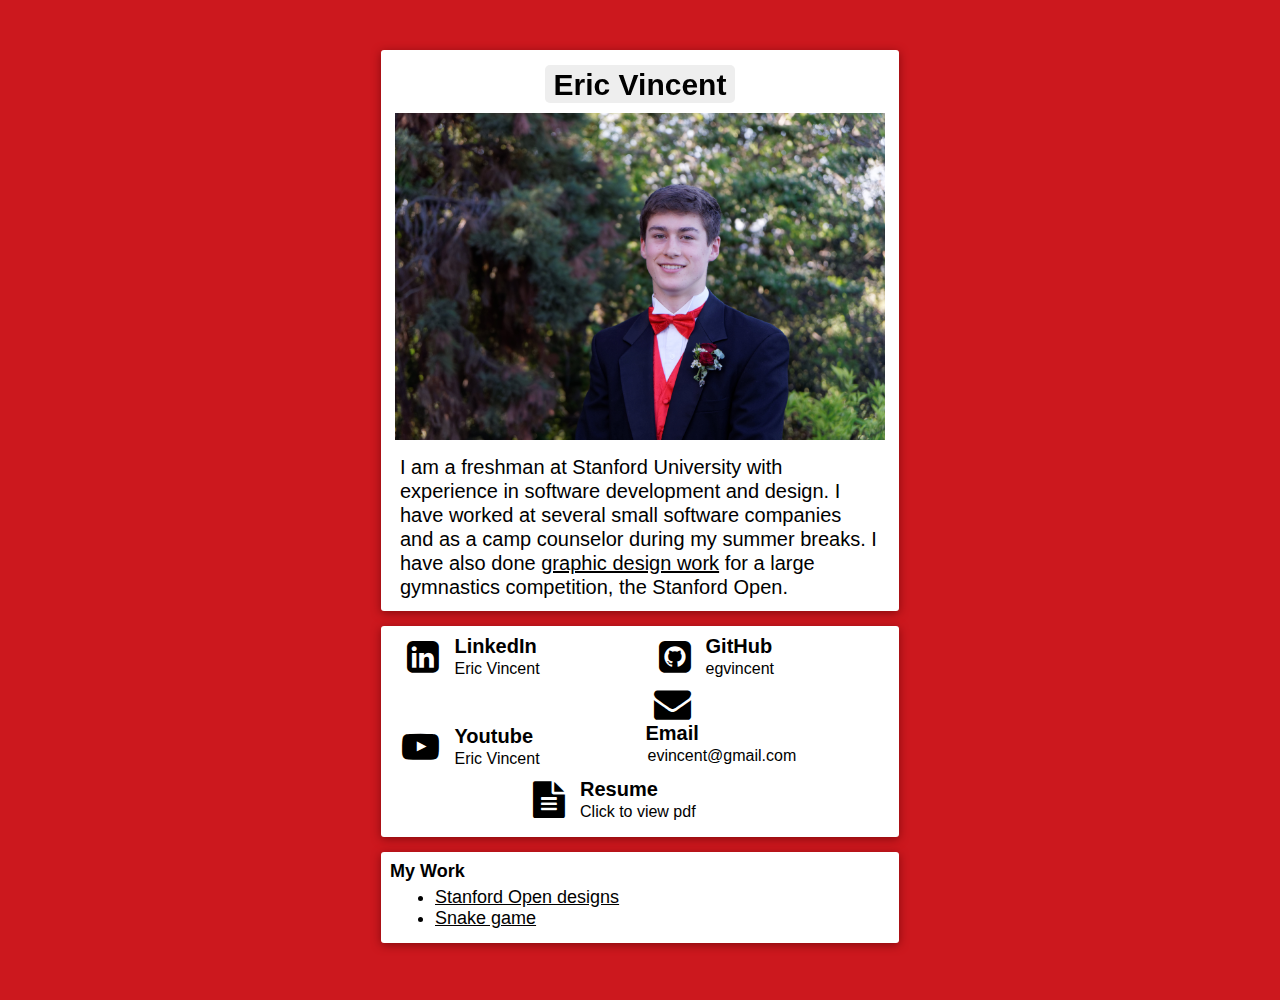
==== index.html @ e2bde404 "initial commit (move from egvincent.com)" ====
<!DOCTYPE html>
<html>
<head>
  <meta charset="utf-8">
  <title>Eric Vincent</title>
  <script src="script.js"></script>
  <link rel="stylesheet" href="http://maxcdn.bootstrapcdn.com/font-awesome/4.3.0/css/font-awesome.min.css">
  <link rel="stylesheet" href="styles.css">
</head>
<body>
  <div class="container" id="cont-1">
    <div id="name-back"></div>
    <div id="name"><span>Eric Vincent</span></div>
    <img id="portrait" src="portrait1.jpg"><img>
    <p id="summary">
      I am a freshman at Stanford University with experience in software development and design. I have worked at several small software companies and as a camp counselor during my summer breaks. I have also done <a href="stanford-open">graphic design work</a> for a large gymnastics competition, the Stanford Open.
    </p>
  </div>
  
  <div class="container">
    <div class><!--row-->
      <a href="https://www.linkedin.com/pub/eric-vincent/bb/793/498">
        <div class="link-box" id="linked-in">
          <i class="fa fa-linkedin-square fa-3x"></i>
          <div class="text">
            <span class="label">LinkedIn</span><br>
            <span class="username">Eric Vincent</span>
          </div>
        </div>
      </a>
      <a href="https://github.com/egvincent">
        <div class="link-box" id="git-hub">
          <i class="fa fa-github-square fa-3x"></i>
          <div class="text">
            <span class="label">GitHub</span><br>
            <span class="username">egvincent</span>
          </div>
        </div>
      </a>
    </div>
    <div><!--row-->
      <a href="https://www.youtube.com/channel/UCe7M8BXMr5XQz4NAFHzN7Sw">
        <div class="link-box" id="youtube">
          <i class="fa fa-youtube-play fa-3x"></i>
          <div class="text">
            <span class="label">Youtube</span><br>
            <span class="username">Eric Vincent</span>
          </div>
        </div>
      </a>
      <div class="link-box" id="email" onclick="copy()">
        <i class="fa fa-envelope fa-3x"></i>
        <div class="text">
          <span class="label">Email</span><br>
          <textarea id="email-address" rows="1" cols="18" onclick="this.focus();this.select()" readonly="readonly">evincent@gmail.com</textarea>
        </div>
      </div>
    </div>
    <div><!--row-->
      <a href="resume.pdf">
        <div class="link-box" id="resume">
          <i class="fa fa-file-text fa-3x"></i>
          <div class="text">
            <span class="label">Resume</span><br>
            <span class="username">Click to view pdf</span>
          </div>
        </div>
      </a>
  	</div>
  </div>
  <div class="container" id="work">
    <b>My Work</b>
    <ul>
      <li><a href="stanford-open">Stanford Open designs</a></li>
      <li><a href="snake">Snake game</a></li>
    </ul>
  </div>
  <br><br>
</body>
</html>
---- styles.css ----
body {
  background: #cc181e;
  font-family: "HelveticaNeue-Light", "Helvetica Neue Light", "Helvetica Neue", Helvetica, Arial, "Lucida Grande", sans-serif;
  padding: 50px 0 0 0;
  margin: 0;
  font-size: 18px;
  text-align: center;
}
.container {
  margin: auto;
  width: 500px;
  background: white;
  padding: 9px;
  border-radius: 3px;
  text-align: center;
  margin-bottom: 15px;
  box-shadow: 0px 2px 10px #860A0E;
}

#portrait {
  width: calc(100% - 10px);
}
#summary {
  text-align: left;
  margin: 10px 10px auto 10px;
  line-height: 24px;
  font-size: 20px;
}
#cont-1 {
  padding-bottom: 12px;
}

#name-back {
  background: #eee;
  border-radius: 5px;
  width: 190px;
  height: 38px;
  margin: 6px auto auto auto;
  /*
  -webkit-filter: blur(4px);
  -moz-filter: blur(4px);
  -ms-filter: blur(4px);
  -o-filter: blur(4px);
  filter: blur(4px);
  */
}
#name {
  font-size: 30px;
  font-weight: 600;
  padding: 2px;
  margin-bottom: 9px;
  margin-top: -37px;
  /*to bring to front because of weirdness*/
  -webkit-filter: blur(0px);
  -moz-filter: blur(0px);
  -ms-filter: blur(0px);
  -o-filter: blur(0px);
  filter: blur(0px);
}
.label {
  font-weight: 600;
  font-size: 20px;
}
.username {
  font-size: 16px;
}
i, .text {
  display: inline-block;
  vertical-align: middle;
}
i {
  padding-left: 5px;
  padding-right: 10px;
  width: 40px;
  text-align: right;
}
.fa-3x {
  font-size: 37px;
}
.link-box {
  width: 240px;
  margin: 0 3px 6px 3px;
  padding: 5px auto 5px auto;
  display: inline-block;
  border-radius: 5px;
  text-align: left;
  cursor: pointer;
}
.link-box:hover {
  background: #eee;
}
a, a:visited, a:focus, a:-webkit-any-link {
  color: black;
  display: inline-block;
}
textarea {
  resize: none;
  background: transparent;
  border:none;
  font-family: "HelveticaNeue-Light", "Helvetica Neue Light", "Helvetica Neue", Helvetica, Arial, "Lucida Grande", sans-serif;
  font-size: 16px;
  cursor: pointer;
}
textarea:focus {
  outline: none;
}
#snake-thumbnail {
  box-shadow: 0px 2px 10px #860A0E;
  background: rgba(132, 10, 14, 0.55);
}
#work {
  text-align: left;
}
ul {
  margin: 5px;
}
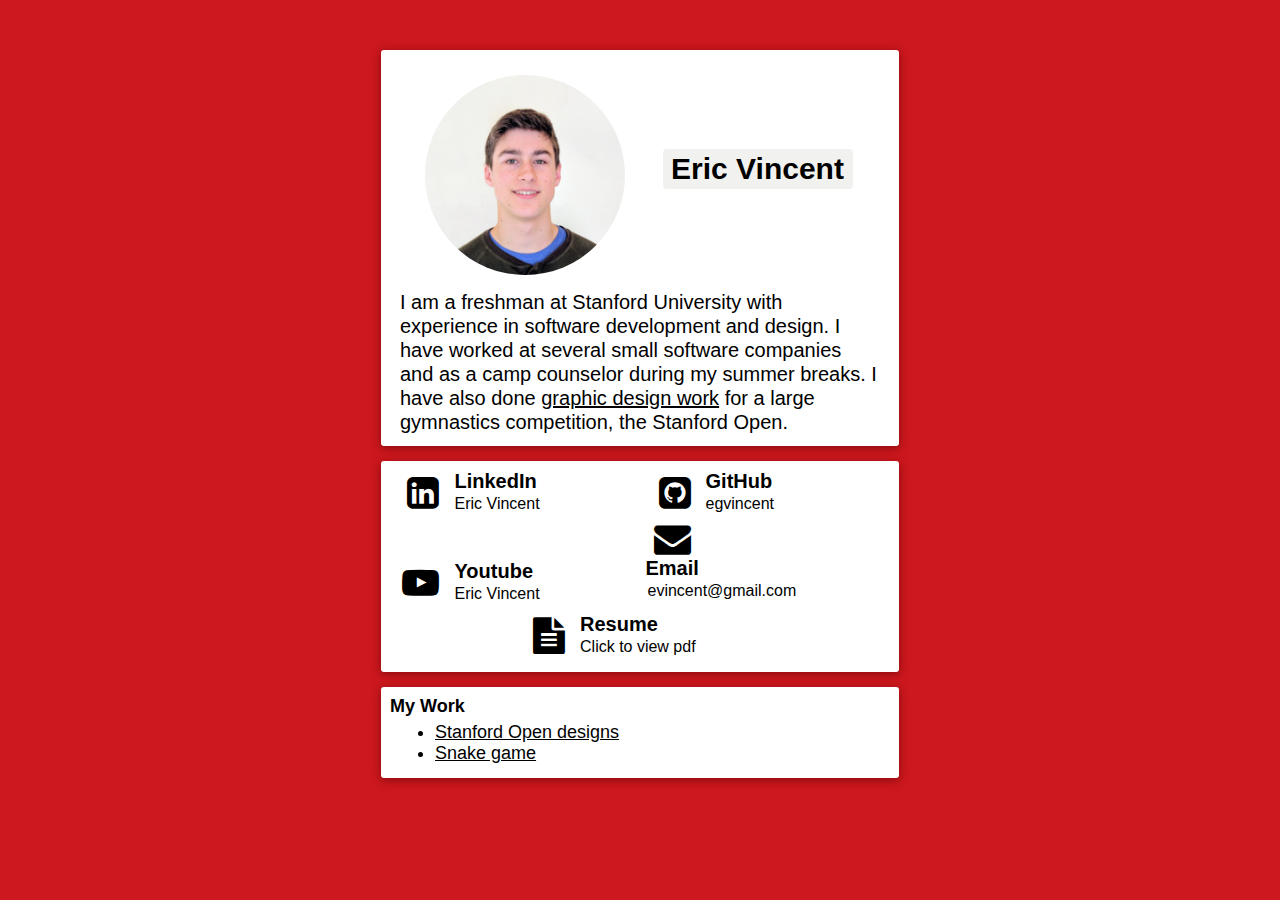
==== commit 24a5e8c2: "new portrait, resume, style fixes" ====
--- a/index.html
+++ b/index.html
@@ -4,14 +4,15 @@
   <meta charset="utf-8">
   <title>Eric Vincent</title>
   <script src="script.js"></script>
-  <link rel="stylesheet" href="http://maxcdn.bootstrapcdn.com/font-awesome/4.3.0/css/font-awesome.min.css">
+  <link rel="stylesheet" href="https://maxcdn.bootstrapcdn.com/font-awesome/4.7.0/css/font-awesome.min.css">
   <link rel="stylesheet" href="styles.css">
 </head>
 <body>
   <div class="container" id="cont-1">
-    <div id="name-back"></div>
-    <div id="name"><span>Eric Vincent</span></div>
-    <img id="portrait" src="portrait1.jpg"><img>
+    <img id="portrait" src="portrait2.jpg">
+    <div id="name-wrap-outer"> <div id="name-wrap-inner">
+      <div id="name">Eric Vincent</div>
+    </div></div>
     <p id="summary">
       I am a freshman at Stanford University with experience in software development and design. I have worked at several small software companies and as a camp counselor during my summer breaks. I have also done <a href="stanford-open">graphic design work</a> for a large gymnastics competition, the Stanford Open.
     </p>
--- a/styles.css
+++ b/styles.css
@@ -18,7 +18,9 @@
 }
 
 #portrait {
-  width: calc(100% - 10px);
+  width: 200px;
+  margin-top: 10px;
+  border-radius: 100%;
 }
 #summary {
   text-align: left;
@@ -28,34 +30,31 @@
 }
 #cont-1 {
   padding-bottom: 12px;
+  padding-top: 15px;
 }
 
-#name-back {
-  background: #eee;
-  border-radius: 5px;
+#name {
+  background-color: #f1f1ef;
+  border-radius: 4px;
   width: 190px;
-  height: 38px;
-  margin: 6px auto auto auto;
-  /*
-  -webkit-filter: blur(4px);
-  -moz-filter: blur(4px);
-  -ms-filter: blur(4px);
-  -o-filter: blur(4px);
-  filter: blur(4px);
-  */
+  display: inline-block;
+  vertical-align: middle;
+  line-height: 40px;
 }
-#name {
+#name-wrap-outer {
   font-size: 30px;
   font-weight: 600;
   padding: 2px;
-  margin-bottom: 9px;
-  margin-top: -37px;
-  /*to bring to front because of weirdness*/
-  -webkit-filter: blur(0px);
-  -moz-filter: blur(0px);
-  -ms-filter: blur(0px);
-  -o-filter: blur(0px);
-  filter: blur(0px);
+  display: inline-block;
+  margin-left: 30px;
+  height: 200px;
+  vertical-align: top;
+}
+#name-wrap-inner {
+  height: 130px;
+  line-height: 200px;
+  margin-top: 0;
+  vertical-align: bottom;
 }
 .label {
   font-weight: 600;
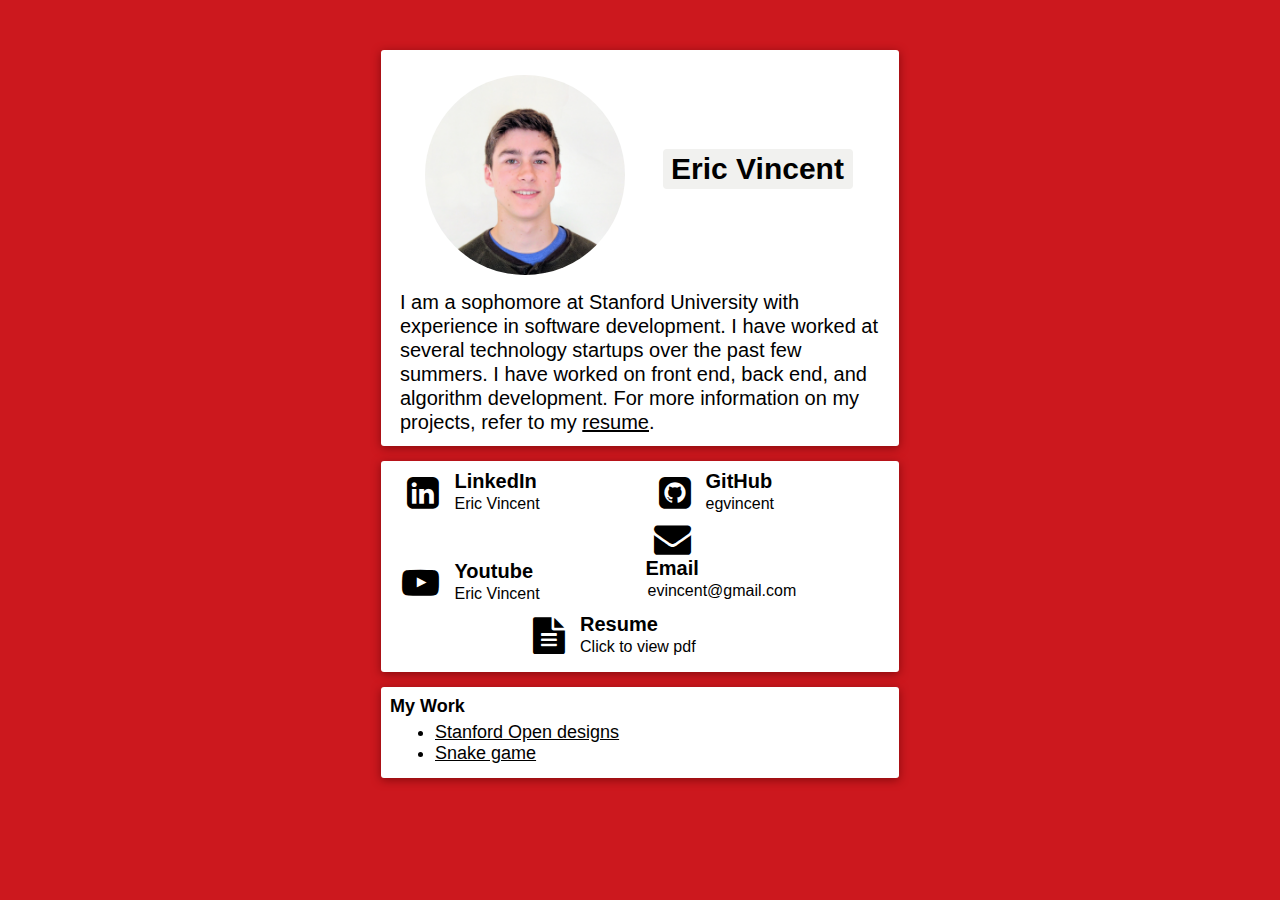
==== commit 183883b8: "Update resume and bio paragraph" ====
--- a/index.html
+++ b/index.html
@@ -14,7 +14,7 @@
       <div id="name">Eric Vincent</div>
     </div></div>
     <p id="summary">
-      I am a freshman at Stanford University with experience in software development and design. I have worked at several small software companies and as a camp counselor during my summer breaks. I have also done <a href="stanford-open">graphic design work</a> for a large gymnastics competition, the Stanford Open.
+      I am a sophomore at Stanford University with experience in software development. I have worked at several technology startups over the past few summers. I have worked on front end, back end, and algorithm development. For more information on my projects, refer to my <a href="resume.pdf">resume</a>.
     </p>
   </div>
   
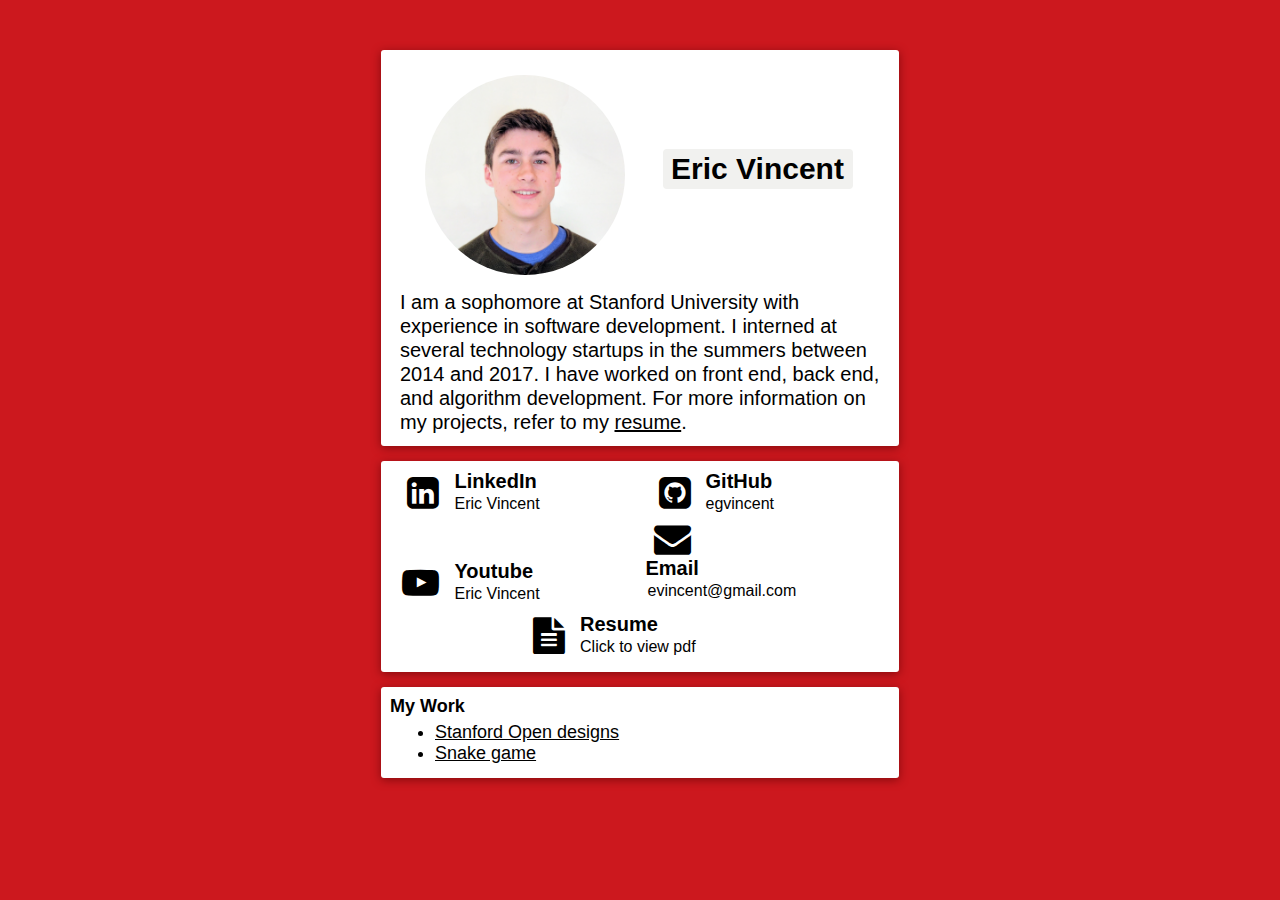
==== commit 58dc327f: "wording tweak" ====
--- a/index.html
+++ b/index.html
@@ -14,7 +14,7 @@
       <div id="name">Eric Vincent</div>
     </div></div>
     <p id="summary">
-      I am a sophomore at Stanford University with experience in software development. I have worked at several technology startups over the past few summers. I have worked on front end, back end, and algorithm development. For more information on my projects, refer to my <a href="resume.pdf">resume</a>.
+      I am a sophomore at Stanford University with experience in software development. I interned at several technology startups in the summers between 2014 and 2017. I have worked on front end, back end, and algorithm development. For more information on my projects, refer to my <a href="resume.pdf">resume</a>.
     </p>
   </div>
   
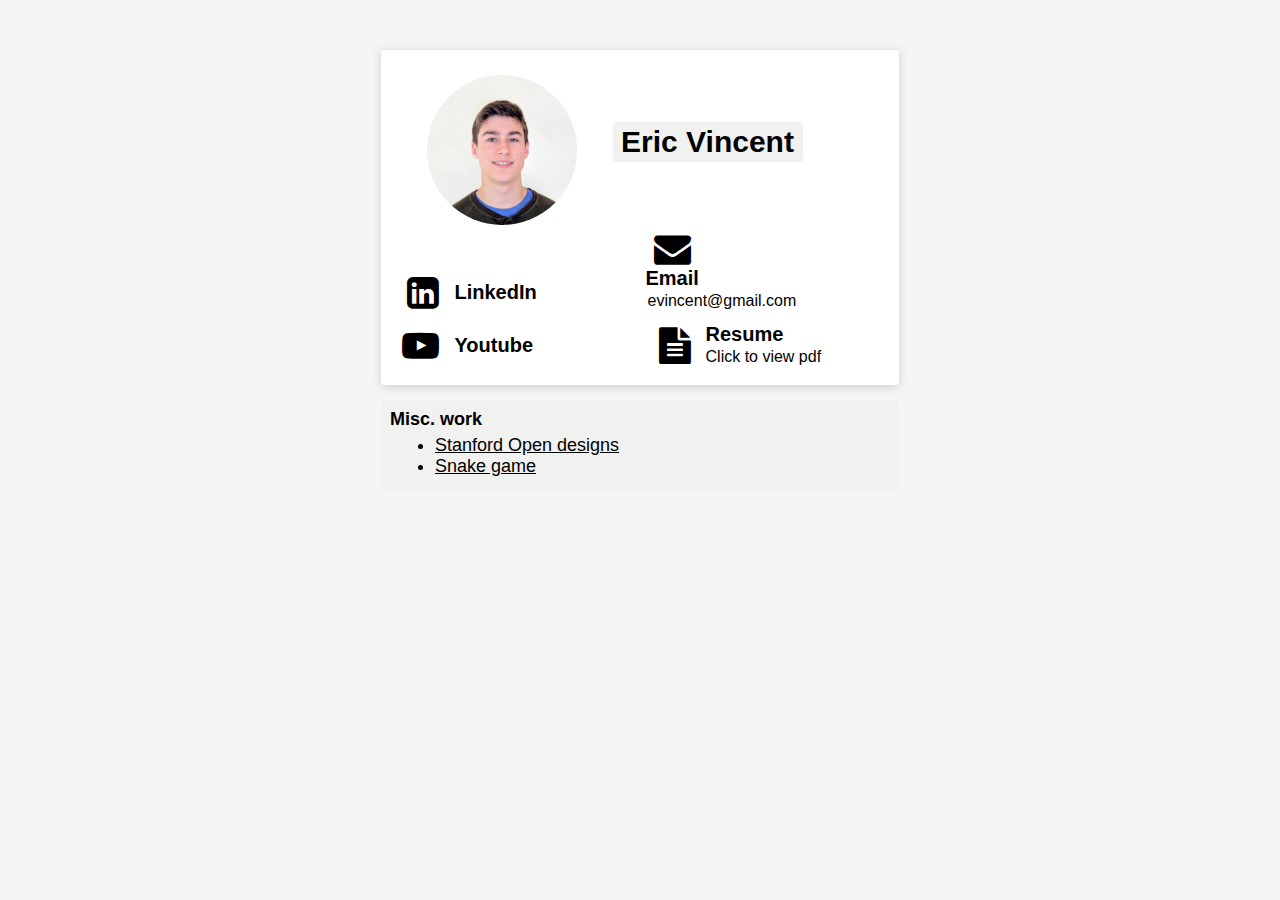
==== commit a71f81b6: "clean and trim layout (remove blurb + css changes)" ====
--- a/index.html
+++ b/index.html
@@ -13,39 +13,13 @@
     <div id="name-wrap-outer"> <div id="name-wrap-inner">
       <div id="name">Eric Vincent</div>
     </div></div>
-    <p id="summary">
-      I am a sophomore at Stanford University with experience in software development. I interned at several technology startups in the summers between 2014 and 2017. I have worked on front end, back end, and algorithm development. For more information on my projects, refer to my <a href="resume.pdf">resume</a>.
-    </p>
-  </div>
-  
-  <div class="container">
     <div class><!--row-->
       <a href="https://www.linkedin.com/pub/eric-vincent/bb/793/498">
         <div class="link-box" id="linked-in">
           <i class="fa fa-linkedin-square fa-3x"></i>
           <div class="text">
             <span class="label">LinkedIn</span><br>
-            <span class="username">Eric Vincent</span>
-          </div>
-        </div>
-      </a>
-      <a href="https://github.com/egvincent">
-        <div class="link-box" id="git-hub">
-          <i class="fa fa-github-square fa-3x"></i>
-          <div class="text">
-            <span class="label">GitHub</span><br>
-            <span class="username">egvincent</span>
-          </div>
-        </div>
-      </a>
-    </div>
-    <div><!--row-->
-      <a href="https://www.youtube.com/channel/UCe7M8BXMr5XQz4NAFHzN7Sw">
-        <div class="link-box" id="youtube">
-          <i class="fa fa-youtube-play fa-3x"></i>
-          <div class="text">
-            <span class="label">Youtube</span><br>
-            <span class="username">Eric Vincent</span>
+            <!-- <span class="username">Eric Vincent</span> -->
           </div>
         </div>
       </a>
@@ -58,6 +32,15 @@
       </div>
     </div>
     <div><!--row-->
+      <a href="https://www.youtube.com/channel/UCe7M8BXMr5XQz4NAFHzN7Sw">
+        <div class="link-box" id="youtube">
+          <i class="fa fa-youtube-play fa-3x"></i>
+          <div class="text">
+            <span class="label">Youtube</span><br>
+            <!-- <span class="username">Eric Vincent</span> -->
+          </div>
+        </div>
+      </a>
       <a href="resume.pdf">
         <div class="link-box" id="resume">
           <i class="fa fa-file-text fa-3x"></i>
@@ -67,10 +50,10 @@
           </div>
         </div>
       </a>
-  	</div>
+    </div>
   </div>
   <div class="container" id="work">
-    <b>My Work</b>
+    <b>Misc. work</b>
     <ul>
       <li><a href="stanford-open">Stanford Open designs</a></li>
       <li><a href="snake">Snake game</a></li>
--- a/styles.css
+++ b/styles.css
@@ -1,5 +1,5 @@
 body {
-  background: #cc181e;
+  background: rgb(245,245,245);
   font-family: "HelveticaNeue-Light", "Helvetica Neue Light", "Helvetica Neue", Helvetica, Arial, "Lucida Grande", sans-serif;
   padding: 50px 0 0 0;
   margin: 0;
@@ -14,11 +14,11 @@
   border-radius: 3px;
   text-align: center;
   margin-bottom: 15px;
-  box-shadow: 0px 2px 10px #860A0E;
+  box-shadow: 0px 2px 10px #ccc;
 }
 
 #portrait {
-  width: 200px;
+  width: 150px;
   margin-top: 10px;
   border-radius: 100%;
 }
@@ -44,15 +44,15 @@
 #name-wrap-outer {
   font-size: 30px;
   font-weight: 600;
-  padding: 2px;
+  padding-right: 50px;
   display: inline-block;
   margin-left: 30px;
-  height: 200px;
+  height: 150px;
   vertical-align: top;
 }
 #name-wrap-inner {
   height: 130px;
-  line-height: 200px;
+  line-height: 150px;
   margin-top: 0;
   vertical-align: bottom;
 }
@@ -109,6 +109,8 @@
 }
 #work {
   text-align: left;
+  background: #f1f1ef;
+  box-shadow: none;
 }
 ul {
   margin: 5px;
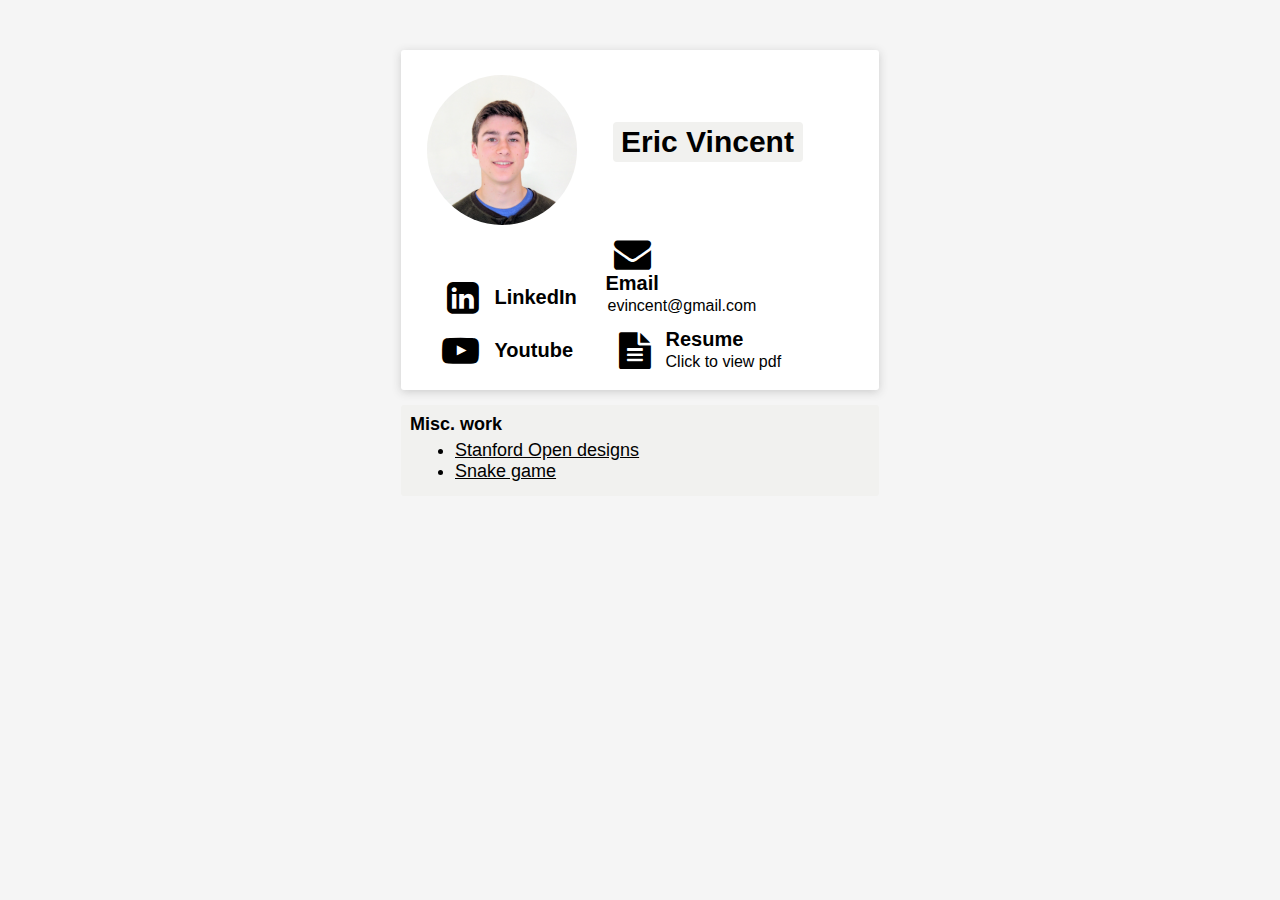
==== commit b04fa949: "update resume and mild cleaning" ====
--- a/index.html
+++ b/index.html
@@ -4,12 +4,12 @@
   <meta charset="utf-8">
   <title>Eric Vincent</title>
   <script src="script.js"></script>
-  <link rel="stylesheet" href="https://maxcdn.bootstrapcdn.com/font-awesome/4.7.0/css/font-awesome.min.css">
+  <link rel="stylesheet" href="font-awesome-4.7.0/css/font-awesome.min.css">
   <link rel="stylesheet" href="styles.css">
 </head>
 <body>
   <div class="container" id="cont-1">
-    <img id="portrait" src="portrait2.jpg">
+    <img id="portrait" src="portrait.jpg">
     <div id="name-wrap-outer"> <div id="name-wrap-inner">
       <div id="name">Eric Vincent</div>
     </div></div>
--- a/styles.css
+++ b/styles.css
@@ -8,7 +8,7 @@
 }
 .container {
   margin: auto;
-  width: 500px;
+  width: 460px;
   background: white;
   padding: 9px;
   border-radius: 3px;
@@ -21,6 +21,7 @@
   width: 150px;
   margin-top: 10px;
   border-radius: 100%;
+  margin-bottom: 5px;
 }
 #summary {
   text-align: left;
@@ -88,6 +89,9 @@
 .link-box:hover {
   background: #eee;
 }
+#linked-in, #youtube {
+  width: 160px;
+}
 a, a:visited, a:focus, a:-webkit-any-link {
   color: black;
   display: inline-block;
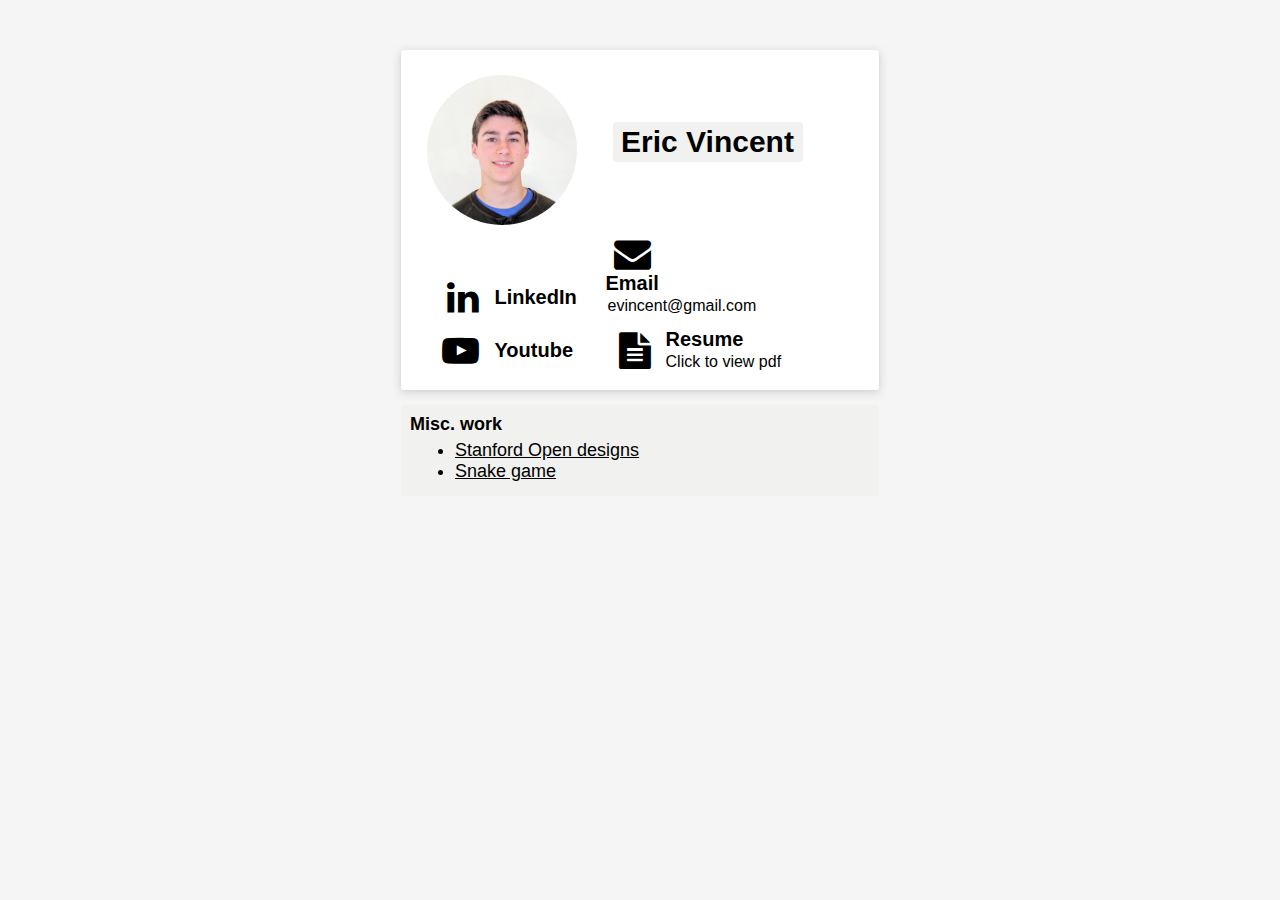
==== commit ae46bb8a: "icon update 2: electric boogaloo" ====
--- a/index.html
+++ b/index.html
@@ -16,7 +16,7 @@
     <div class><!--row-->
       <a href="https://www.linkedin.com/pub/eric-vincent/bb/793/498">
         <div class="link-box" id="linked-in">
-          <i class="fa fa-linkedin-square fa-3x"></i>
+          <i class="fa fa-linkedin fa-3x"></i>
           <div class="text">
             <span class="label">LinkedIn</span><br>
             <!-- <span class="username">Eric Vincent</span> -->
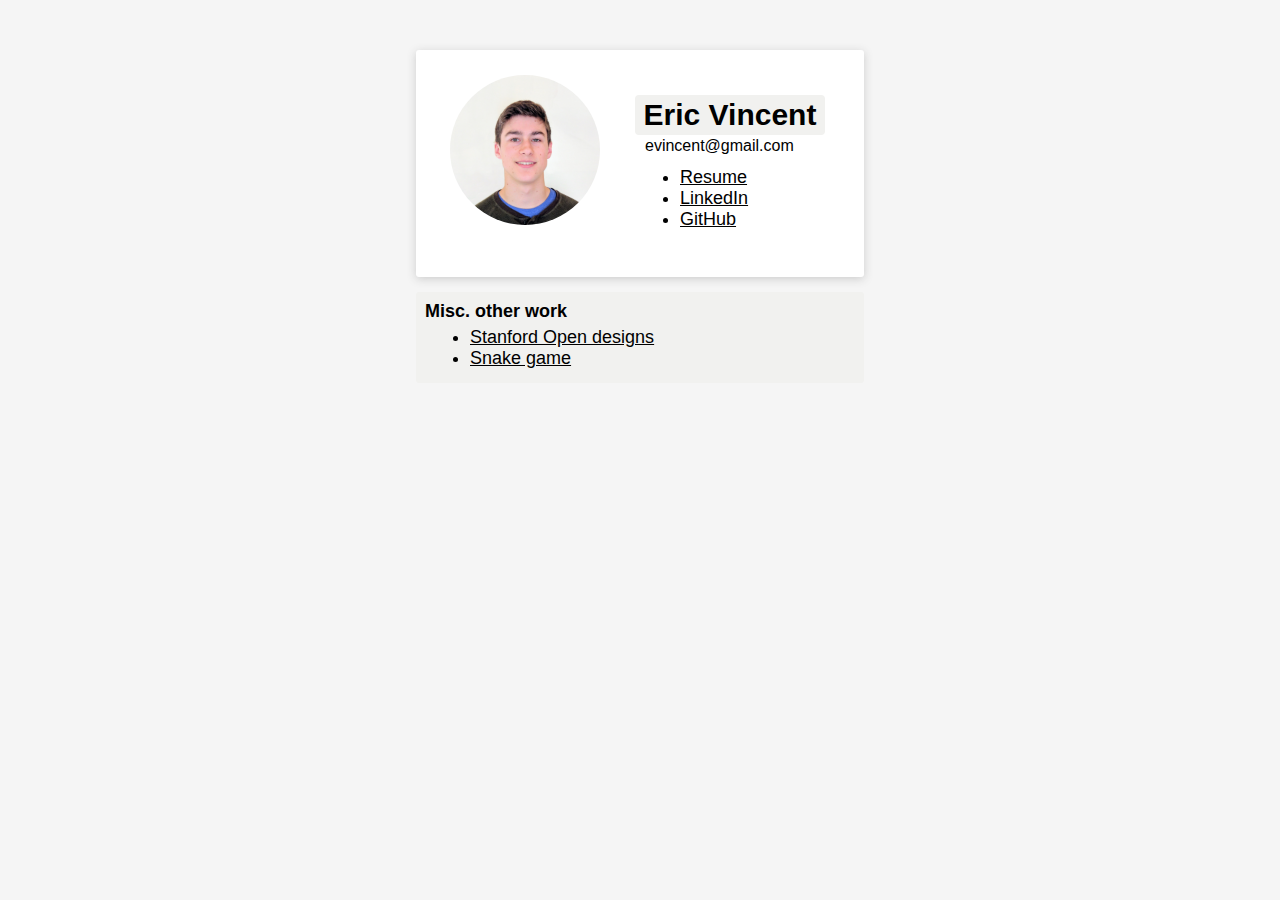
==== commit 96978da6: "update resume and styling, remove YT, add github" ====
--- a/index.html
+++ b/index.html
@@ -12,48 +12,16 @@
     <img id="portrait" src="portrait.jpg">
     <div id="name-wrap-outer"> <div id="name-wrap-inner">
       <div id="name">Eric Vincent</div>
+      <textarea id="email-address" rows="1" cols="18" onclick="this.focus();this.select()" readonly="readonly">evincent@gmail.com</textarea>
+      <ul>
+        <li><a href="resume.pdf">Resume</a></li>
+        <li><a href="https://www.linkedin.com/pub/eric-vincent/bb/793/498">LinkedIn</a></li>
+        <li><a href="https://github.com/egvincent">GitHub</a></li>
+      </ul>
     </div></div>
-    <div class><!--row-->
-      <a href="https://www.linkedin.com/pub/eric-vincent/bb/793/498">
-        <div class="link-box" id="linked-in">
-          <i class="fa fa-linkedin fa-3x"></i>
-          <div class="text">
-            <span class="label">LinkedIn</span><br>
-            <!-- <span class="username">Eric Vincent</span> -->
-          </div>
-        </div>
-      </a>
-      <div class="link-box" id="email" onclick="copy()">
-        <i class="fa fa-envelope fa-3x"></i>
-        <div class="text">
-          <span class="label">Email</span><br>
-          <textarea id="email-address" rows="1" cols="18" onclick="this.focus();this.select()" readonly="readonly">evincent@gmail.com</textarea>
-        </div>
-      </div>
-    </div>
-    <div><!--row-->
-      <a href="https://www.youtube.com/channel/UCe7M8BXMr5XQz4NAFHzN7Sw">
-        <div class="link-box" id="youtube">
-          <i class="fa fa-youtube-play fa-3x"></i>
-          <div class="text">
-            <span class="label">Youtube</span><br>
-            <!-- <span class="username">Eric Vincent</span> -->
-          </div>
-        </div>
-      </a>
-      <a href="resume.pdf">
-        <div class="link-box" id="resume">
-          <i class="fa fa-file-text fa-3x"></i>
-          <div class="text">
-            <span class="label">Resume</span><br>
-            <span class="username">Click to view pdf</span>
-          </div>
-        </div>
-      </a>
-    </div>
   </div>
   <div class="container" id="work">
-    <b>Misc. work</b>
+    <b>Misc. other work</b>
     <ul>
       <li><a href="stanford-open">Stanford Open designs</a></li>
       <li><a href="snake">Snake game</a></li>
--- a/styles.css
+++ b/styles.css
@@ -8,11 +8,11 @@
 }
 .container {
   margin: auto;
-  width: 460px;
+  width: 430px;
   background: white;
   padding: 9px;
   border-radius: 3px;
-  text-align: center;
+  text-align: left;
   margin-bottom: 15px;
   box-shadow: 0px 2px 10px #ccc;
 }
@@ -22,6 +22,7 @@
   margin-top: 10px;
   border-radius: 100%;
   margin-bottom: 5px;
+  margin-left: 25px;
 }
 #summary {
   text-align: left;
@@ -35,27 +36,32 @@
 }
 
 #name {
+  font-size: 30px;
+  font-weight: 600;
   background-color: #f1f1ef;
   border-radius: 4px;
   width: 190px;
   display: inline-block;
   vertical-align: middle;
   line-height: 40px;
+  text-align: center;
 }
 #name-wrap-outer {
-  font-size: 30px;
-  font-weight: 600;
   padding-right: 50px;
   display: inline-block;
   margin-left: 30px;
-  height: 150px;
+  height: 200px;
   vertical-align: top;
 }
 #name-wrap-inner {
   height: 130px;
-  line-height: 150px;
   margin-top: 0;
   vertical-align: bottom;
+  padding-top: 30px;
+  width: 141px;
+}
+#email-address {
+  padding-left: 10px;
 }
 .label {
   font-weight: 600;
